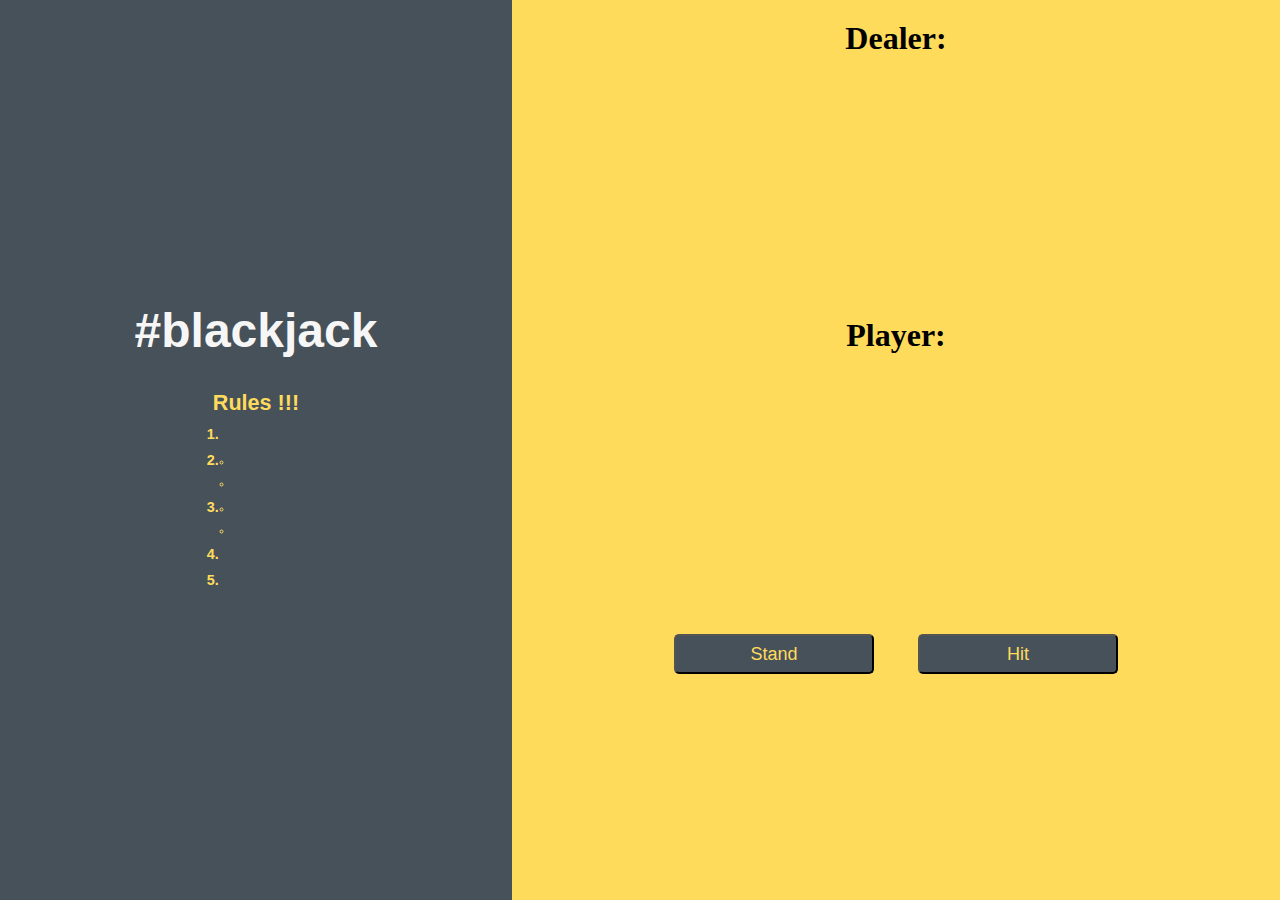
==== checkpoint-blackjack-game-template/index.html @ 531ea7b7 "Add files via upload" ====
<!DOCTYPE html>
<html lang="en">

<head>
    <meta charset="UTF-8">
    <meta http-equiv="X-UA-Compatible" content="IE=edge">
    <meta name="viewport" content="width=device-width, initial-scale=1.0">
    <title>#blackjack</title>
    <link rel="stylesheet" href="./style.css">
    <link rel="stylesheet" href="./cute-alert-master/style.css">
</head>

<body>
    <div class="split left">
        <header class="centered jumbo-text">
            <h1>#blackjack</h1>
            <div class="small-text">
                <h2>Rules !!!</h2>
                <ol>
                    <li>
                        <!-- Rule 1 -->
                    </li>
                    <li>
                        <!-- Rule 2 -->
                        <ul class="sublist">
                            <li>
                                <!-- sub-rule 1 -->
                            </li>
                            <li> 
                                <!-- sub-rule 2 -->
                            </li>
                        </ul>
                    </li>
                    <li>
                        <!-- Rule 3 -->
                        <ul class="sublist">
                            <li> 
                                <!-- sub-rule 1 -->
                            </li>
                            <li> 
                                <!-- sub-rule 2 -->
                            </li>
                        </ul>
                    </li>
                    <li>
                        <!-- Rule 4 -->
                    </li>
                    <li>
                        <!-- Rule 5 -->
                    </li>
                </ol>
            </div>
        </header>
        <!--  -->
    </div>
    <!-- <hr> -->
    <div class="split right">
        <div class="board">
            <h1>Dealer:</h1>
            <div id="dealerCards">
                <div id="card1"></div>
                <div id="card2"></div>
            </div>
            <!-- <hr /> -->
            <h1>Player:</h1>
            <div id="playerCards">
                <div id="playerCard1"></div>
                <div id="playerCard2"></div>
                <div id="playerCard3"></div>
                <div id="playerCard4"></div>
            </div>
            <div>
                <button onclick={stand(this)}>Stand</button>
                <button id="deal" onclick={hit(this)}>Hit</button>
            </div>
        </div>
    </div>
    <script src="./cute-alert-master/cute-alert.js"></script>
    <script src="./script.js"></script>
</body>

</html>
---- checkpoint-blackjack-game-template/style.css ----
* {
    margin: 0;
    padding: 0;
    box-sizing: border-box;
}

body {
    min-height: 400px;
    padding: 20px;
    color: #000000;
    font-family: verdana;
}

/* Styling to split the screen */
.split {
    top: 0;
    height: 100%;
    position: fixed;
    overflow-x: hidden;
}

.right {
    right: 0;
    width: 60%;
    background-color: #ffdb5c;
}

.left {
    left: 0;
    width: 40%;
    background-color: #46515a;
}

/* If you want the content centered horizontally and vertically */
.centered {
    display: flex;
    flex-direction: column;
    align-items: center;
    justify-content: center;
    height: 100%;
    gap: 2rem;
  }  

/* Jumbo text for the header Blackjack */
.jumbo-text{
    font-family:sans-serif;
    font-size: 1.5rem;
    font-weight: 700;
    color: #f6f6f6;
}

.small-text{
    font-family:sans-serif;
    font-size: 0.9rem;
    font-weight: 700;
    color: #ffdb5c;
    text-align: left;
}

li{
    margin: 10px;
}

.sublist{
    font-family:sans-serif;
    font-size: 0.7rem;
    font-weight: 700;
    color: #ffdb5c;
    text-align: left;
}

/* Styling for the left side - board */
.board{
    display: flex;
    flex-direction: column;
    justify-content: center;
    align-items: center;
    gap: 10px;
    margin: 20px;
}

/* Styling for the cards */
#dealerCards,
#playerCards {
    font-family:sans-serif;
    min-height: 240px;
}

.card {
    box-sizing: border-box;
    width: 150px;
    height: 214px;
    margin: 10px;
    float: left;
    background-color: white;
    background-image: url('https://www.101computing.net/wp/wp-content/uploads/deck.png');
    background-position-x: 0px;
    background-position-y: center;
    background-repeat: none;
    background-position: middle center;
    border: 1px #555555 solid;
    border-radius: 10px;
    -webkit-box-shadow: 2px 2px 3px 0px #000000;
    box-shadow: 2px 2px 3px 0px #000000;
}


/* Styling for the buttons */
button {
    cursor: pointer;
    width: 200px;
    height: 40px;
    text-align: center;
    margin: 20px;
    border-radius: 5px;
    background-color: #46515a;
    color: #ffdb5c;
    font-size: large;
    font-family: sans-serif;
}
---- checkpoint-blackjack-game-template/cute-alert-master/style.css ----
@import url('https://fonts.googleapis.com/css2?family=Open+Sans:wght@300;400;600;700&display=swap');
@import url('https://fonts.googleapis.com/css2?family=Dosis:wght@800&display=swap');

.alert-wrapper {
  display: flex;
  width: 100%;
  height: 100%;
  align-items: center;
  justify-content: center;
  justify-content: center; /* adjusted to open popup on the right */
  margin: 0px auto;
  padding: 0px auto;
  left: 0 ;
  top: 0;
  overflow: hidden;
  position: fixed;
  background: rgb(0, 0, 0, 0.3);
  z-index: 999999;
}

@keyframes open-frame {
  0% {
    transform: scale(1);
  }
  25% {
    transform: scale(0.95);
  }
  50% {
    transform: scale(0.97);
  }
  75% {
    transform: scale(0.93);
  }
  100% {
    transform: scale(1);
  }
}

.alert-frame {
  background: #fff;
  min-height: 400px;
  width: 300px;
  box-shadow: 5px 5px 10px rgb(0, 0, 0, 0.2);
  border-radius: 10px;
  animation: open-frame 0.3s linear;
  /*margin-right: 7rem;   /* adjusted to open popup on the right */
}

.alert-header {
  display: flex;
  flex-direction: row;
  height: 175px;
  border-top-left-radius: 5px;
  border-top-right-radius: 5px;
}

.alert-img {
  height: 80px;
  position: absolute;
  left: 0;
  right: 0;
  margin-left: auto;
  margin-right: auto;
  /* margin-right: 14rem;  /* adjusted to open popup on the right */
  align-self: center;
}

.alert-close {
  width: 30px;
  height: 30px;
  display: flex;
  align-items: center;
  justify-content: center;
  font-family: 'Dosis', sans-serif;
  font-weight: 700;
  cursor: pointer;
  line-height: 30px;
}

.alert-close-default {
  color: rgb(0, 0, 0, 0.2);
  font-size: 16px;
  transition: color 0.5s;
  margin-left: auto;
  margin-right: 5px;
  margin-top: 5px;
}

.alert-close-circle {
  background: #e4eae7;
  color: #222;
  border-radius: 17.5px;
  margin-top: -15px;
  margin-right: -15px;
  font-size: 12px;
  transition: background 0.5s;
  margin-left: auto;
}

.alert-close-circle:hover {
  background: #fff;
}

.alert-close:hover {
  color: rgb(0, 0, 0, 0.5);
}

.alert-body {
  padding: 30px 30px;
  display: flex;
  flex-direction: column;
  text-align: center;
}

.alert-title {
  font-size: 18px !important;
  font-family: 'Open Sans', sans-serif;
  font-weight: 700;
  font-size: 15px;
  margin-bottom: 35px;
  color: #222;
  align-self: center;
}

.alert-message {
  font-size: 15px !important;
  color: #666;
  font-family: 'Open Sans', sans-serif;
  font-weight: 400;
  font-size: 15px;
  text-align: center;
  margin-bottom: 35px;
  line-height: 1.6;
  align-self: center;
}

.alert-button {
  min-width: 140px;
  height: 35px;
  border-radius: 20px;
  font-family: 'Open Sans', sans-serif;
  font-weight: 400;
  font-size: 15px;
  color: white;
  border: none;
  cursor: pointer;
  transition: background 0.5s;
  padding: 0 15px;
  align-self: center;
  display: inline-flex;
  align-items: center;
  justify-content: center;
}

.alert-button:focus {
  outline: 0;
}

.question-buttons {
  display: flex;
  flex-direction: row;
  justify-content: center;
}

.confirm-button {
  min-width: 100px;
  height: 35px;
  border-radius: 20px;
  font-family: 'Open Sans', sans-serif;
  font-weight: 400;
  font-size: 15px;
  color: white;
  border: none;
  cursor: pointer;
  transition: background 0.5s;
  padding: 0 15px;
  margin-right: 10px;
  display: inline-flex;
  align-items: center;
  justify-content: center;
}

.confirm-button:focus {
  outline: 0;
}

.cancel-button {
  min-width: 100px;
  height: 35px;
  border-radius: 20px;
  font-family: 'Open Sans', sans-serif;
  font-weight: 400;
  font-size: 15px;
  color: white;
  border: none;
  cursor: pointer;
  padding: 0;
  line-height: 1.6;
  transition: background 0.5s;
  padding: 0 15px;
  display: inline-flex;
  align-items: center;
  justify-content: center;
}

.cancel-button:focus {
  outline: 0;
}

@keyframes open-toast {
  0% {
    transform: scaleX(1) scaleY(1);
  }
  20%,
  45% {
    transform: scaleX(1.35) scaleY(0.1);
  }
  65% {
    transform: scaleX(0.8) scaleY(1.7);
  }
  80% {
    transform: scaleX(0.6) scaleY(0.85);
  }
  100% {
    transform: scaleX(1) scaleY(1);
  }
}

.toast-container {
  display: flex;
  flex-direction: column;
  top: 15px;
  right: 15px;
  position: fixed;
  z-index: 999999;
}

.toast-content {
  overflow: hidden;
  border-radius: 5px;
  box-shadow: 0 0 20px rgb(0, 0, 0, 0.2);
  animation: open-toast 0.3s linear;
}

.toast-content + .toast-content {
  margin-top: 10px;
}

.toast-frame {
  padding: 5px 15px;
  display: flex;
  min-width: 100px;
  height: 70px;
  border-top-left-radius: 10px;
  border-top-right-radius: 10px;
  align-items: center;
  flex-wrap: wrap;
}

.toast-body-img {
  height: 40px;
}

.toast-body {
  display: flex;
  align-items: center;
  width: 100%;
}

.toast-body-content {
  display: flex;
  flex-direction: column;
  width: 100%;
}

.toast-title {
  font-size: 16px !important;
  font-family: 'Open Sans', sans-serif;
  font-weight: bold;
  font-size: 15px;
  color: #fff;
  margin-left: 15px;
}

.toast-message {
  font-size: 13px !important;
  font-family: 'Open Sans', sans-serif;
  font-weight: 600;
  font-size: 15px;
  color: #fff;
  margin-left: 15px;
}

.toast-close {
  color: rgb(0, 0, 0, 0.2);
  font-family: 'Dosis', sans-serif;
  font-weight: 700;
  font-size: 16px;
  cursor: pointer;
  transition: color 0.5s;
  margin-left: 25px;
}

@keyframes timer {
  0% {
    width: 100%;
  }
  25% {
    width: 75%;
  }
  50% {
    width: 50%;
  }
  75% {
    width: 25%;
  }
  100% {
    width: 1%;
  }
}

.toast-timer {
  width: 1%;
  height: 5px;
}

.toast-close:hover {
  color: rgb(0, 0, 0, 0.5);
}

.error-bg {
  background: #d85261;
}

.success-bg {
  background: #2dd284;
}

.warning-bg {
  background: #fada5e;
}

.question-bg {
  background: #779ecb;
}

.error-btn:hover {
  background: #e5a4b4;
}

.success-btn:hover {
  background: #6edaa4;
}

.warning-btn:hover {
  background: #fcecae;
}

.info-btn:hover {
  background: #c3e6fb;
}

.question-btn:hover {
  background: #bacee4;
}

.error-timer {
  background: #e5a4b4;
}

.success-timer {
  background: #6edaa4;
}

.warning-timer {
  background: #fcecae;
}

.info-timer {
  background: #c3e6fb;
}

.info-bg {
  background: #88cef7;
}
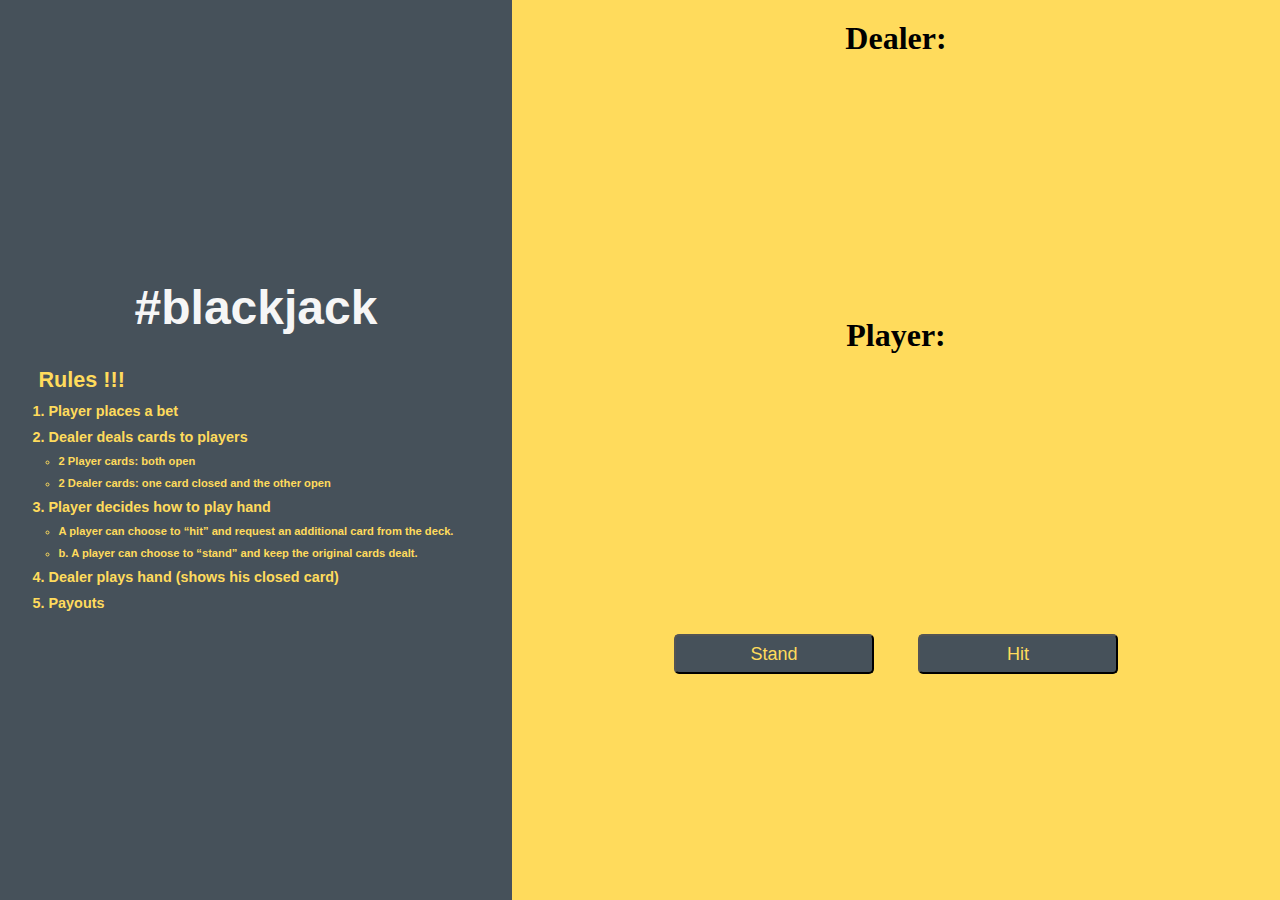
==== commit 46fdd0e5: "Update index.html" ====
--- a/checkpoint-blackjack-game-template/index.html
+++ b/checkpoint-blackjack-game-template/index.html
@@ -19,34 +19,44 @@
                 <ol>
                     <li>
                         <!-- Rule 1 -->
+                        Player places a bet
                     </li>
                     <li>
                         <!-- Rule 2 -->
+                        Dealer deals cards to players
                         <ul class="sublist">
                             <li>
                                 <!-- sub-rule 1 -->
+                                2 Player cards: both open
                             </li>
                             <li> 
                                 <!-- sub-rule 2 -->
+                                2 Dealer cards: one card closed and the other open
                             </li>
                         </ul>
                     </li>
                     <li>
                         <!-- Rule 3 -->
+                        Player decides how to play hand 
                         <ul class="sublist">
                             <li> 
                                 <!-- sub-rule 1 -->
+                                A player can choose to “hit” and request an additional card from the deck.
                             </li>
                             <li> 
                                 <!-- sub-rule 2 -->
+                                b. A player can choose to “stand” and keep the original cards dealt.
                             </li>
                         </ul>
                     </li>
                     <li>
                         <!-- Rule 4 -->
+                        Dealer plays hand (shows his closed card)
+
                     </li>
                     <li>
                         <!-- Rule 5 -->
+                        Payouts
                     </li>
                 </ol>
             </div>
@@ -79,4 +89,4 @@
     <script src="./script.js"></script>
 </body>
 
-</html>+</html>
